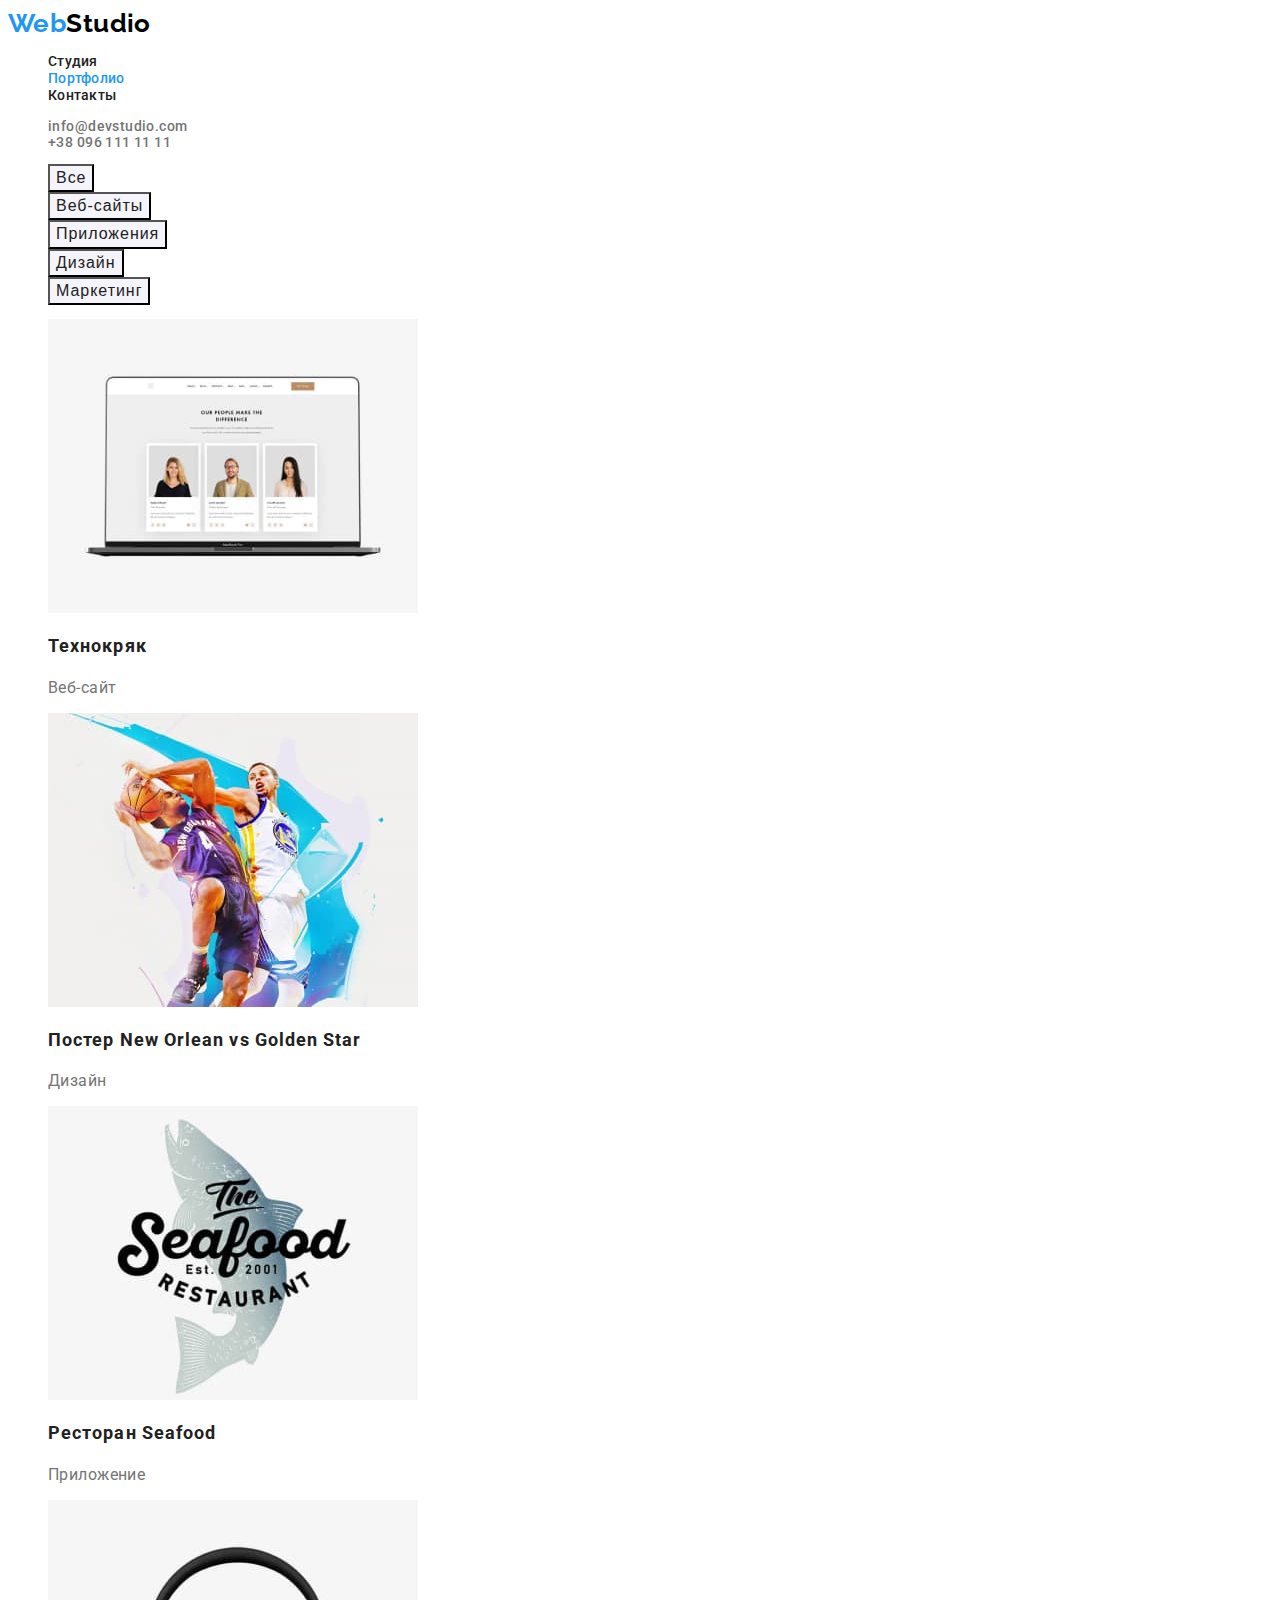
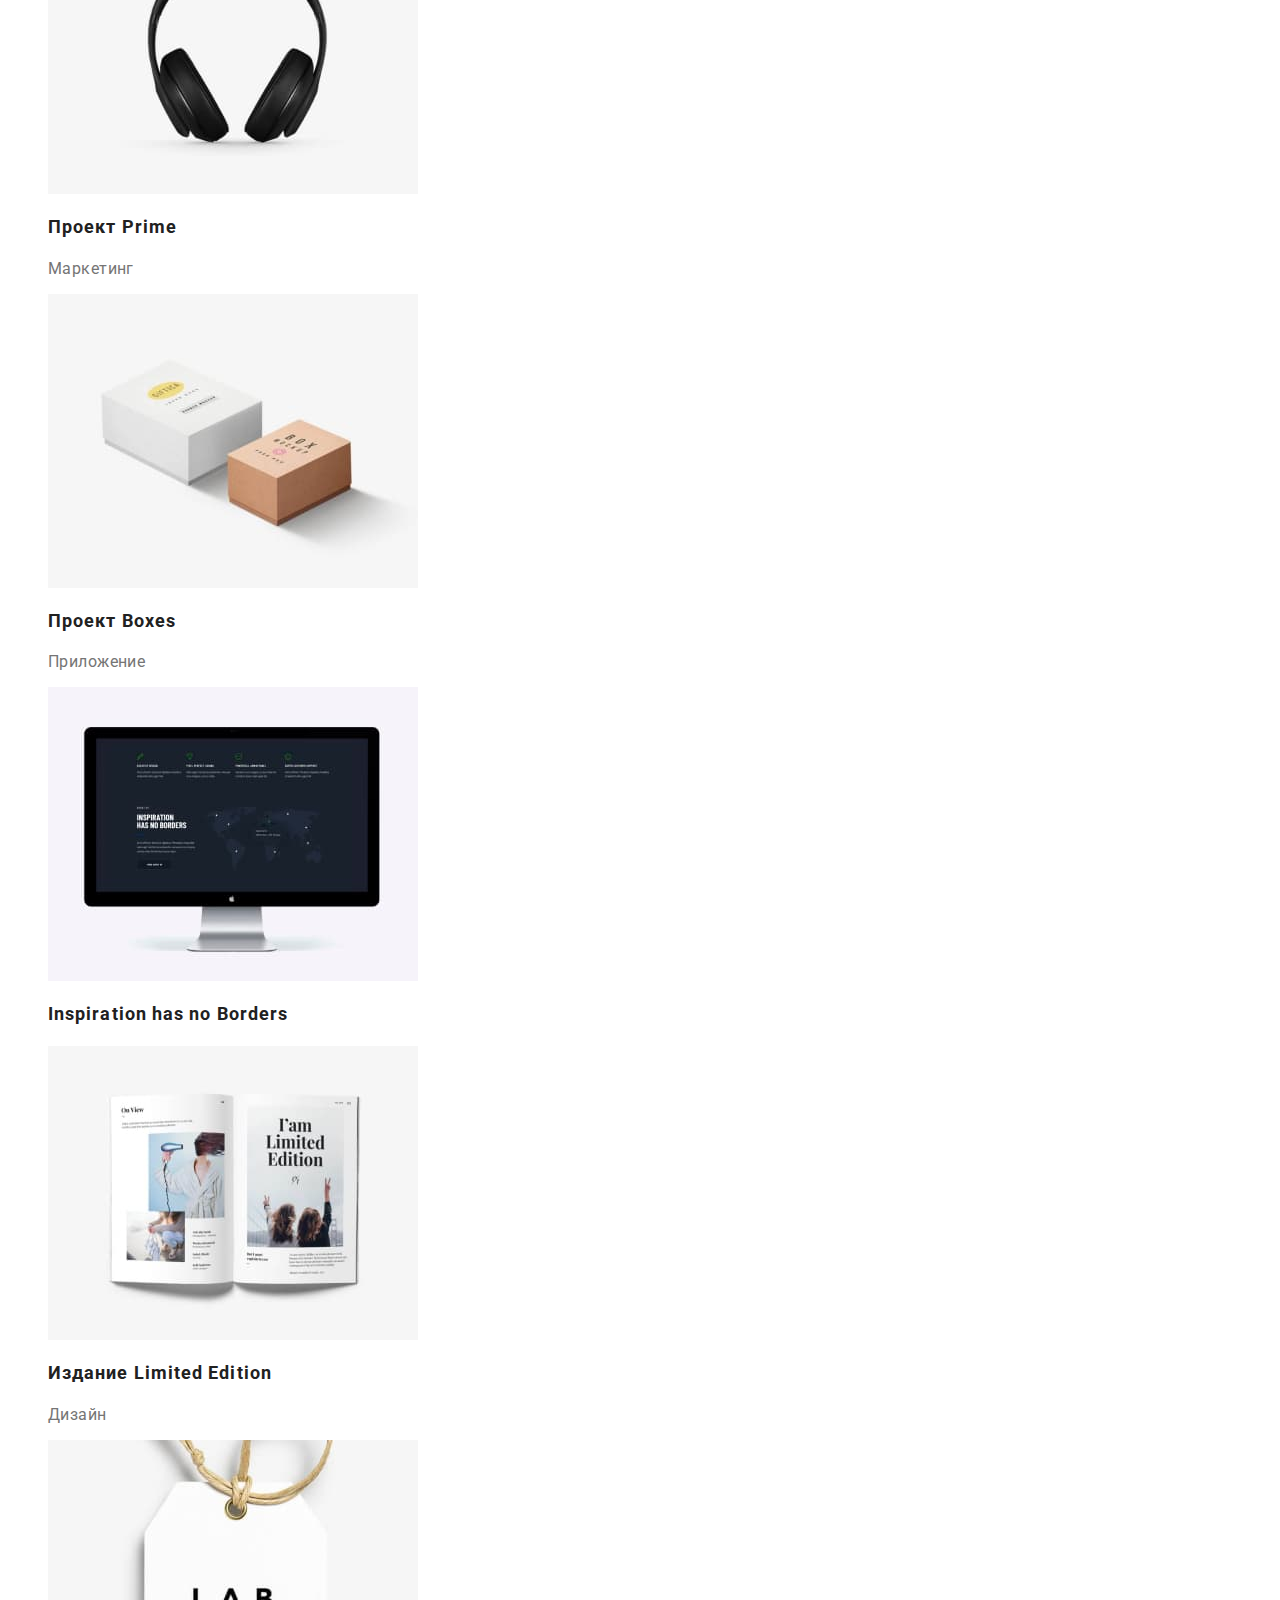
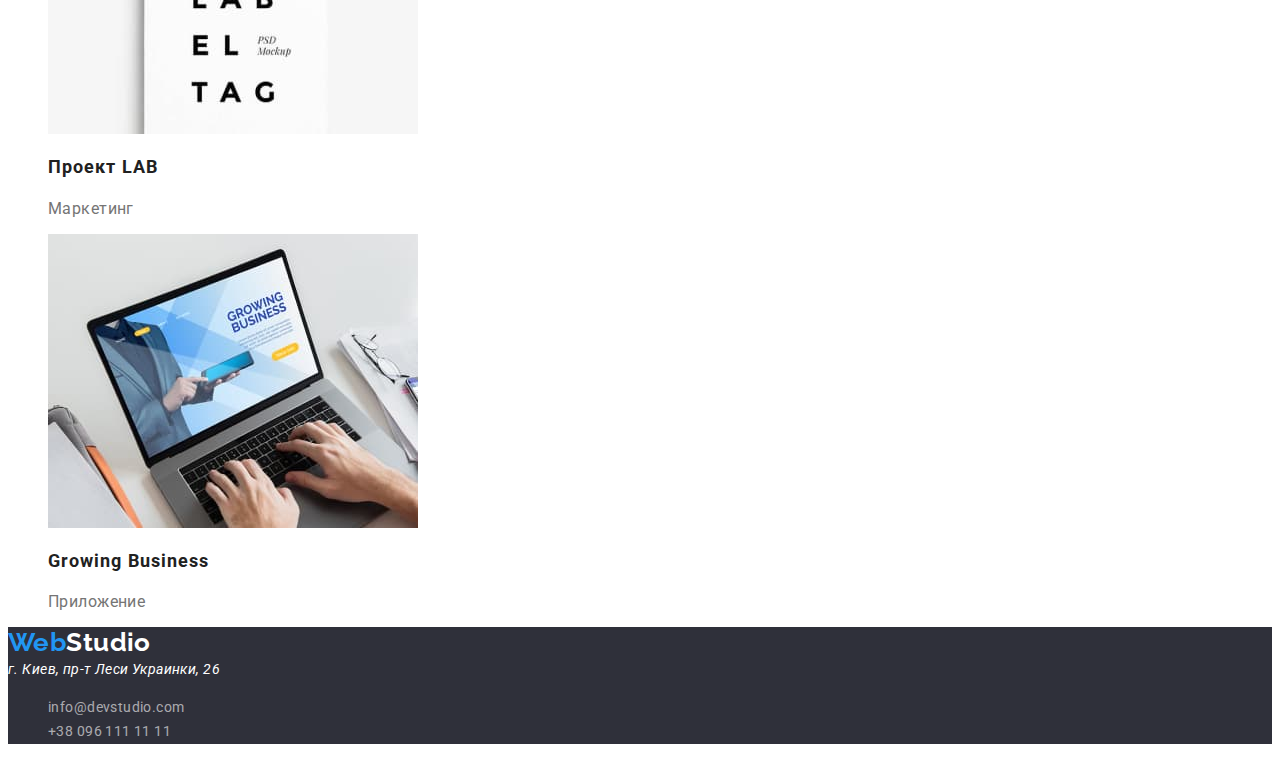
==== portfolio.html @ b5bf288a "10.05" ====
<!DOCTYPE html>
<html lang="ru">
<head>
    <meta charset="UTF-8">
    <meta name="viewport" content="width=device-width, initial-scale=1.0">
    <title>Document</title>
    <link rel="stylesheet" href="./css/style.css">
    <link rel="preconnect" href="https://fonts.gstatic.com">
    <link href="https://fonts.googleapis.com/css2?family=Raleway:wght@700&family=Roboto:wght@400;500;700&display=swap"
        rel="stylesheet">
</head>
<body>
    <!-- Шапка сайта-->
    <header class="header">
        <nav class="nav">
            <a href="./index.html" class="logo"> <span class="logo-first-part">Web</span>Studio</a>
            <ul class="nav-list list">
                <li><a href="./index.html" class="link">Студия</a> </li>
                <li><a href="./portfolio.html" class="link current">Портфолио</a></li>
                <li><a href="" class="link">Контакты</a></li>
            </ul>
        </nav>
        <ul class="header-contacts list">
            <li><a href="mailto:info@devstudio.com" class="link">info@devstudio.com</a></li>
            <li><a href="tel:+380961111111" class="link">+38 096 111 11 11</a></li>
        </ul>
    </header>
    <main>
        <!-- -------------------------------- Фильтр -------------------------------- -->
        <section class="portfolio">
            <ul class="portfolio-filtr list">
                <li><button type="button" class="button">Все</button></li>
                <li><button type="button" class="button">Веб-сайты</button></li>
                <li><button type="button" class="button">Приложения</button></li>
                <li><button type="button" class="button">Дизайн</button></li>
                <li><button type="button" class="button">Маркетинг</button></li>
            </ul>
            <ul  class="portfolio-list list">
                <li> <img src="./image/portfolio/project1.jpg" width="370" alt="project1">
                     <h2 class="portfolio-title" >Технокряк</h2>
                      <p class="description">Веб-сайт</p>
                </li>
                <li> <img src="./image/portfolio/project2.jpg"  width="370" alt="project2">
                    <h2 class="portfolio-title">Постер New Orlean vs Golden Star</h2>
                    <p class="description">Дизайн</p>
                </li>
                <li> <img src="./image/portfolio/project3.jpg" width="370" alt="project3">
                    <h2 class="portfolio-title">Ресторан Seafood</h2>
                    <p class="description">Приложение</p>
                </li>
                <li> <img src="./image/portfolio/project4.jpg" width="370" alt="project4">
                    <h2 class="portfolio-title">Проект Prime</h2>
                    <p  class="description">Маркетинг</p>
                </li>
                <li> <img src="./image/portfolio/project5.jpg" width="370" alt="project5">
                    <h2 class="portfolio-title">Проект Boxes</h2>
                    <p class="description">Приложение</p>
                </li>
                <li> <img src="./image/portfolio/project6.jpg" width="370" alt="project6">
                    <h2 class="portfolio-title">Inspiration has no Borders</h2>
                    <p class="description"></p>
                </li>
                <li> <img src="./image/portfolio/project7.jpg" width="370" alt="project7">
                    <h2 class="portfolio-title">Издание Limited Edition</h2>
                    <p class="description">Дизайн</p>
                </li>
                <li> <img src="./image/portfolio/project8.jpg" width="370" alt="project8">
                    <h2 class="portfolio-title">Проект LAB</h2>
                    <p class="description">Маркетинг</p>
                </li>
                <li> <img src="./image/portfolio/project9.jpg" width="370" alt="project9">
                    <h2 class="portfolio-title">Growing Business</h2>
                    <p class="description">Приложение</p>
                </li>
            </ul>
        </section>
    </main>
    <!-- ------------------------------- Подвал -------------------------------- -->
    <footer class="footer">
        <a href="./index.html" class="logo"> <span class="logo-first-part">Web</span>Studio</a>
        <address class="footer-address">
            <a href="https://goo.gl/maps/7bhKxrSPHDtLt3ww5" class="link">г. Киев, пр-т Леси Украинки, 26</a>
        </address>
        <ul class=" footer-address-list list">
            <li><a href="mailto:info@devstudio.com" class="link">info@devstudio.com </a></li>
            <li><a href="tel:+380961111111" class="link">+38 096 111 11 11</a></li>
        </ul>
    </footer>
</body>

</html>
---- css/style.css ----
/* цвет основного текста rgba(33, 33, 33, 1)
 */
/* вторичный цвет текста rgba(117, 117, 117, 1) 
;
 */
/* белый rgba(255, 255, 255, 1)  */
/* акцент rgba(33, 150, 243, 1)
 */
/* вторичный цвет фона rgba(245, 244, 250, 1) */

:root {
  --primary-text-color: rgba(117, 117, 117, 1);
  --title-text-color: rgba(33, 33, 33, 1);
  --accent-color: rgba(33, 150, 243, 1);
  --primary-white-color: rgba(255, 255, 255, 1);
  --secondary-grey-color: rgba(245, 244, 250, 1);
  --primary-logo-color: rgba(0, 0, 0, 1);
  --footer-contacts-color: rgba(255, 255, 255, 0.6);
  --filtr-primery-bck: rgb(245, 244, 250);
}
body {
  background-color: var(--primary-white-color);
  color: var(--primary-text-color);
  font-family: 'Roboto', sans-serif;
  font-weight: normal;
  font-size: 14px;
  letter-spacing: 0.03em;
}

/* ------------------------------- Components ------------------------------- */

.list {
  list-style: none;
}
.link {
  text-decoration: none;
}
/* ----------------------------- End  Components ---------------------------- */

/* --------------------------------- Header --------------------------------- */
/* ---------------------------------- logo ---------------------------------- */

.logo {
  font-family: 'Raleway', sans-serif;
  font-weight: bold;
  font-size: 26px;
  line-height: 1.19;
  text-decoration: none;
}
.logo-first-part {
  color: var(--accent-color);
}
.header .logo {
  color: var(--primary-logo-color);
}
/*                                  End logo                                  */

.nav-list .link {
  color: var(--title-text-color);
  font-weight: 500;
  line-height: 1.14;
  letter-spacing: 0.02em;
}
.header-contacts .link {
  color: var(--primary-text-color);
  font-weight: 500;
}
.nav-list .link:hover,
.nav-list .link:focus,
.header-contacts .link:hover,
.header-contacts .link:focus {
  color: var(--accent-color);
}
.nav-list .link.current {
  color: var(--accent-color);
}
/* ------------------------------ End Site nav ------------------------------ */

/* ---------------------------------- Hero ---------------------------------- */

.hero-main-title {
  color: var(--primary-white-color);
  background-color: rgb(22, 22, 22);
  font-weight: 900;
  font-size: 44px;
  line-height: 1.36;
  text-align: center;
  letter-spacing: 0.06em;
  text-transform: uppercase;
}
/* Button */
.button {
  color: var(--primary-white-color);
  background-color: var(--accent-color);
  font-weight: bold;
  font-size: 16px;
  line-height: 1.87;
  text-align: center;
  letter-spacing: 0.06em;
  cursor: pointer;
}
/* -------------------------------- End hero -------------------------------- */

/* -------------------------------- Advantage ------------------------------- */

.advantage-title {
  color: transparent;
  /* ------------------------------- скрыл как смог ------------------------------- */
}
.advantage-list .title {
  line-height: 1.14;
  text-transform: uppercase;
  color: var(--title-text-color);
  font-weight: bold;
}
.advantage-list .description {
  line-height: 1.71;
}
/* ------------------------------ End Advantage ----------------------------- */

/* -------------------------------- Services -------------------------------- */
.services-title {
  font-weight: bold;
  font-size: 36px;
  line-height: 1.17;
  text-align: center;
  color: var(--title-text-color);
}

/* ------------------------------ End Services ------------------------------ */

/* ---------------------------------- Team ---------------------------------- */
.team-title {
  font-weight: bold;
  font-size: 36px;
  line-height: 1.17;
  text-align: center;
  color: var(--title-text-color);
}
.team-list .title {
  font-weight: 500;
  font-size: 16px;
  line-height: 1.19;
  text-align: center;
  color: var(--title-text-color);
}
.team-list .profession {
  font-size: 16px;
  line-height: 1.19;
  text-align: center;
}

/* -------------------------------- End team -------------------------------- */

/* --------------------------------- Footer --------------------------------- */
/* ---------------------------------- logo ---------------------------------- */

.footer .logo {
  color: var(--primary-white-color);
}
/*                                  End logo                                  */

.footer {
  background-color: rgba(47, 48, 58, 1);
}
.footer-address .link {
  line-height: 1.71;
  color: var(--primary-white-color);
}

.footer-address-list .link {
  line-height: 1.71;
  color: var(--footer-contacts-color);
}
.footer-address .link:hover,
.footer-address .link:focus,
.footer-address-list .link:hover,
.footer-address-list .link:focus {
  color: var(--accent-color);
}

/* -------------------------------- Portfolio ------------------------------- */
.portfolio-filtr .button {
  color: var(--title-text-color);
  background-color: var(--filtr-primery-bck);
  font-weight: 500;
  font-size-: 16px;
  line-height: 1.39;
  cursor: pointer;
}
.portfolio-filtr .button:focus {
  color: var(--primary-white-color);
  background-color: var(--accent-color);
}
.portfolio-list .portfolio-title {
  color: var(--title-text-color);
  font-style: 700;
  font-size: 18px;
  line-height: 1.71;
  align: left;
  letter-spacing: 0.06em;
}
.portfolio-list .description {
  font-size: 16px;
  line-height: ;
  height: 1.6;
}
/* --------------------------------End Portfolio ------------------------------- */
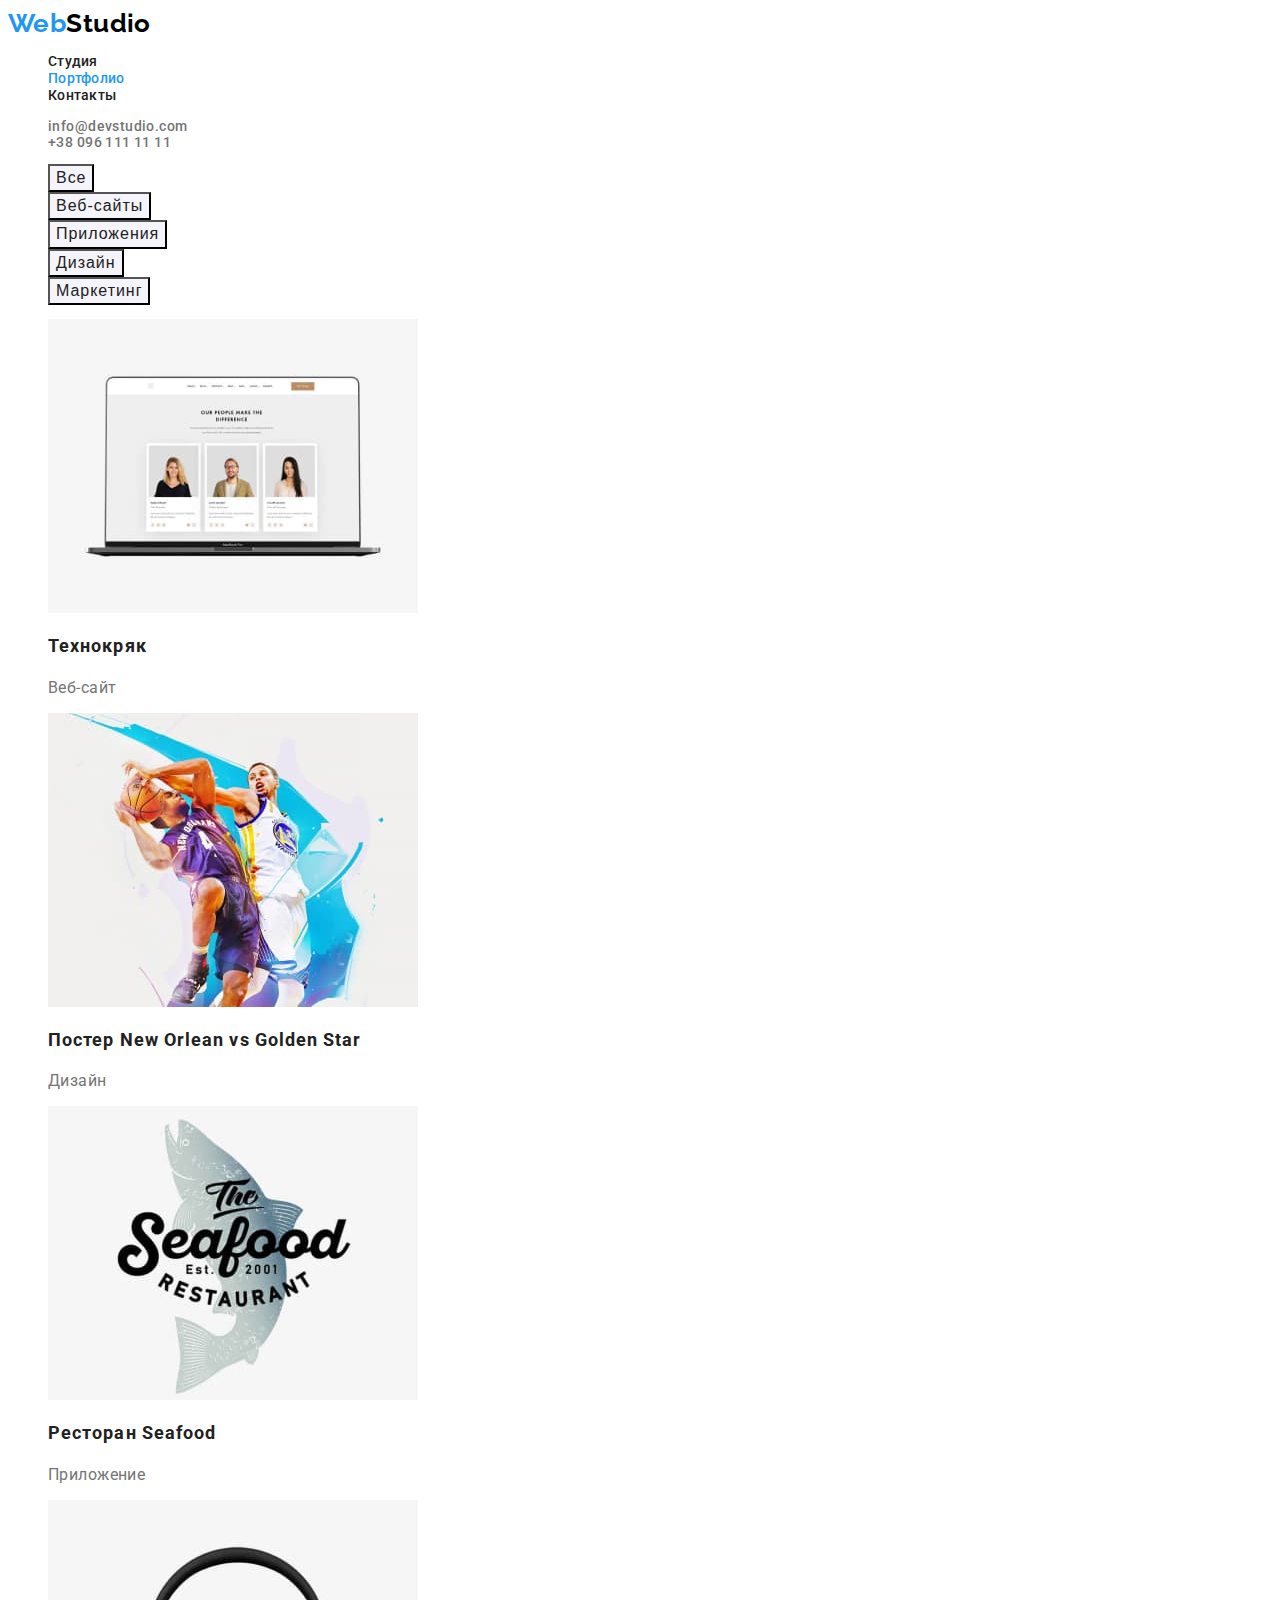
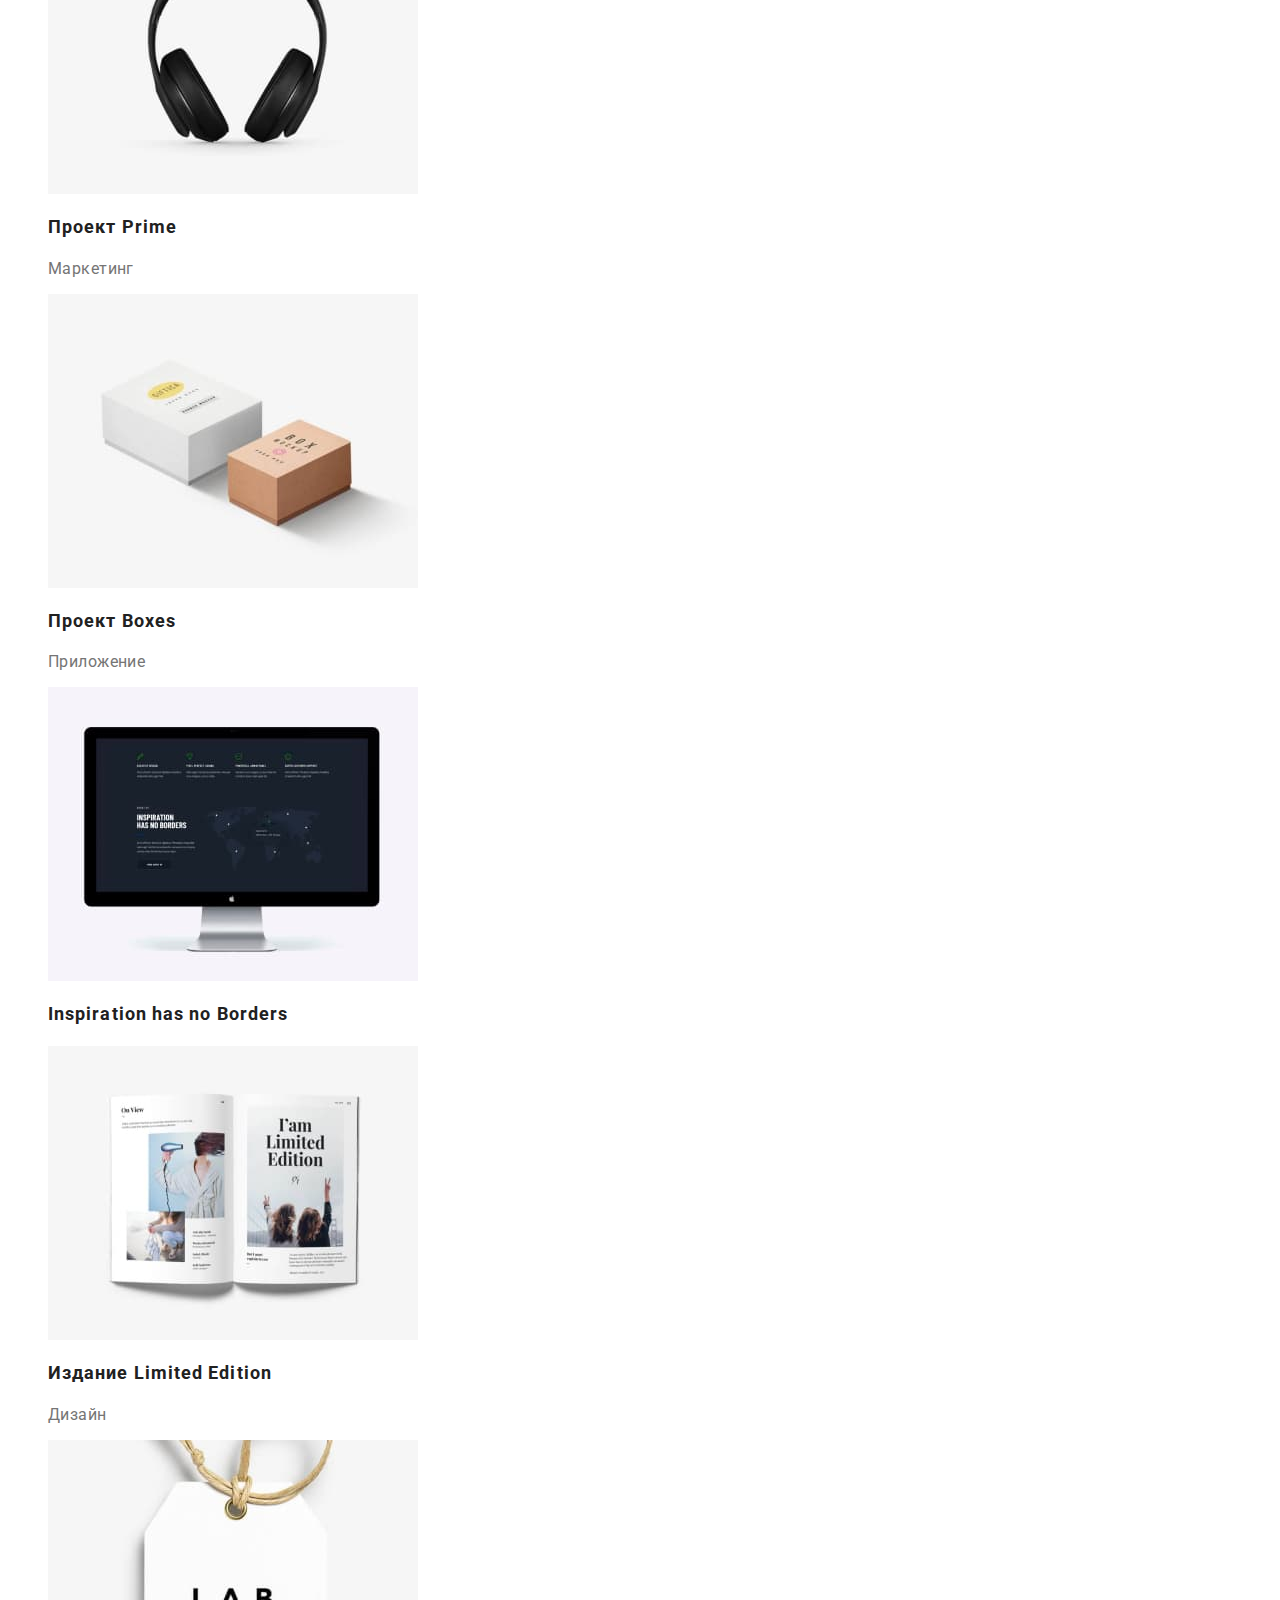
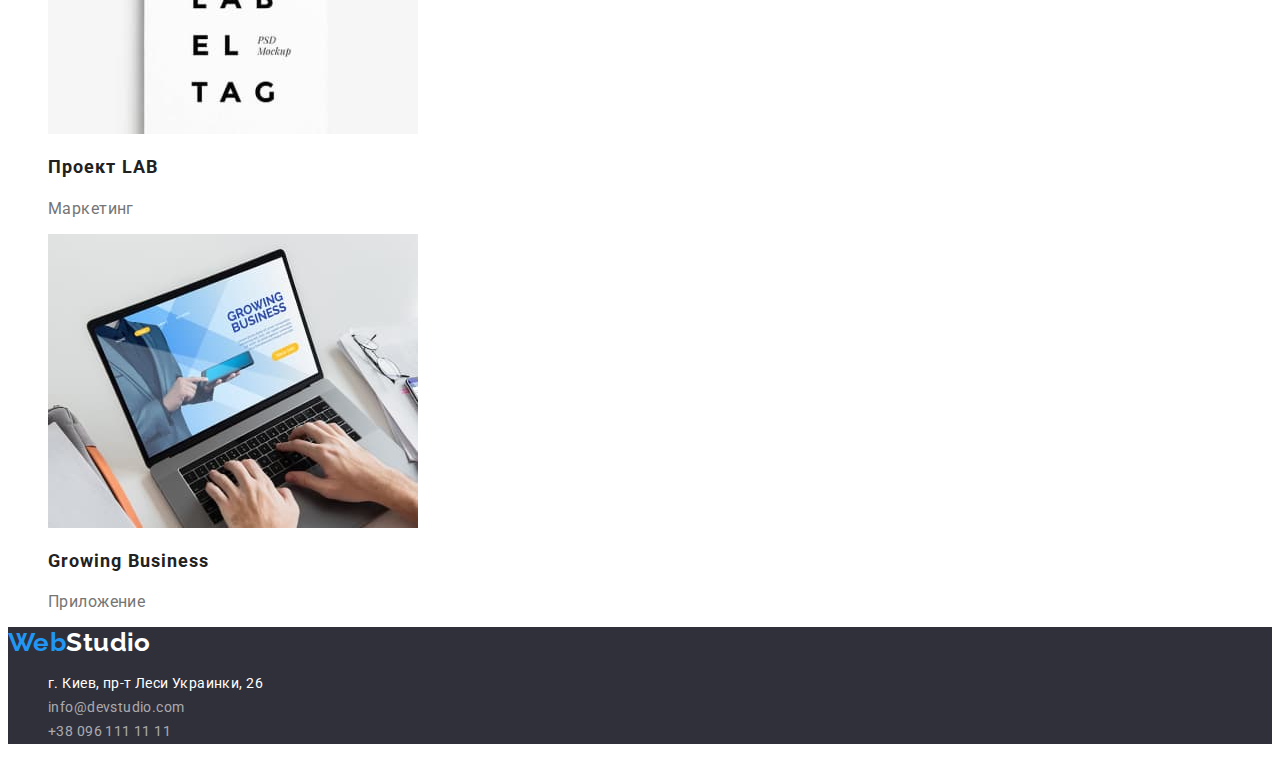
==== commit a90f9605: "ещвфн" ====
--- a/portfolio.html
+++ b/portfolio.html
@@ -26,7 +26,7 @@
         </ul>
     </header>
     <main>
-        <!-- -------------------------------- Фильтр -------------------------------- -->
+        <!--  Фильтр  -->
         <section class="portfolio">
             <ul class="portfolio-filtr list">
                 <li><button type="button" class="button">Все</button></li>
@@ -75,16 +75,17 @@
             </ul>
         </section>
     </main>
-    <!-- ------------------------------- Подвал -------------------------------- -->
+    <!--  Подвал  -->
     <footer class="footer">
         <a href="./index.html" class="logo"> <span class="logo-first-part">Web</span>Studio</a>
         <address class="footer-address">
-            <a href="https://goo.gl/maps/7bhKxrSPHDtLt3ww5" class="link">г. Киев, пр-т Леси Украинки, 26</a>
+            <ul class=" footer-address-list list">
+                <li><a href="https://goo.gl/maps/7bhKxrSPHDtLt3ww5" class="map link">г. Киев, пр-т Леси Украинки, 26</a>
+                </li>
+                <li><a href="mailto:info@devstudio.com" class="link">info@devstudio.com </a></li>
+                <li><a href="tel:+380961111111" class="link">+38 096 111 11 11</a></li>
+            </ul>
         </address>
-        <ul class=" footer-address-list list">
-            <li><a href="mailto:info@devstudio.com" class="link">info@devstudio.com </a></li>
-            <li><a href="tel:+380961111111" class="link">+38 096 111 11 11</a></li>
-        </ul>
     </footer>
 </body>
 
--- a/css/style.css
+++ b/css/style.css
@@ -16,7 +16,6 @@
   --secondary-grey-color: rgba(245, 244, 250, 1);
   --primary-logo-color: rgba(0, 0, 0, 1);
   --footer-contacts-color: rgba(255, 255, 255, 0.6);
-  --filtr-primery-bck: rgb(245, 244, 250);
 }
 body {
   background-color: var(--primary-white-color);
@@ -99,6 +98,10 @@
   letter-spacing: 0.06em;
   cursor: pointer;
 }
+.button:focus,
+.button:hover {
+  background-color: rgb(24, 140, 232);
+}
 /* -------------------------------- End hero -------------------------------- */
 
 /* -------------------------------- Advantage ------------------------------- */
@@ -163,15 +166,16 @@
 .footer {
   background-color: rgba(47, 48, 58, 1);
 }
-.footer-address .link {
-  line-height: 1.71;
-  color: var(--primary-white-color);
-}
 
 .footer-address-list .link {
   line-height: 1.71;
   color: var(--footer-contacts-color);
-}
+  font-style: normal;
+}
+.footer-address-list .map {
+  color: var(--primary-white-color);
+}
+
 .footer-address .link:hover,
 .footer-address .link:focus,
 .footer-address-list .link:hover,
@@ -182,13 +186,13 @@
 /* -------------------------------- Portfolio ------------------------------- */
 .portfolio-filtr .button {
   color: var(--title-text-color);
-  background-color: var(--filtr-primery-bck);
-  font-weight: 500;
-  font-size-: 16px;
+  background-color: var(--secondary-grey-color);
+  font-weight: 500;
   line-height: 1.39;
   cursor: pointer;
 }
-.portfolio-filtr .button:focus {
+.portfolio-filtr .button:focus,
+.portfolio-filtr .button:hover {
   color: var(--primary-white-color);
   background-color: var(--accent-color);
 }
